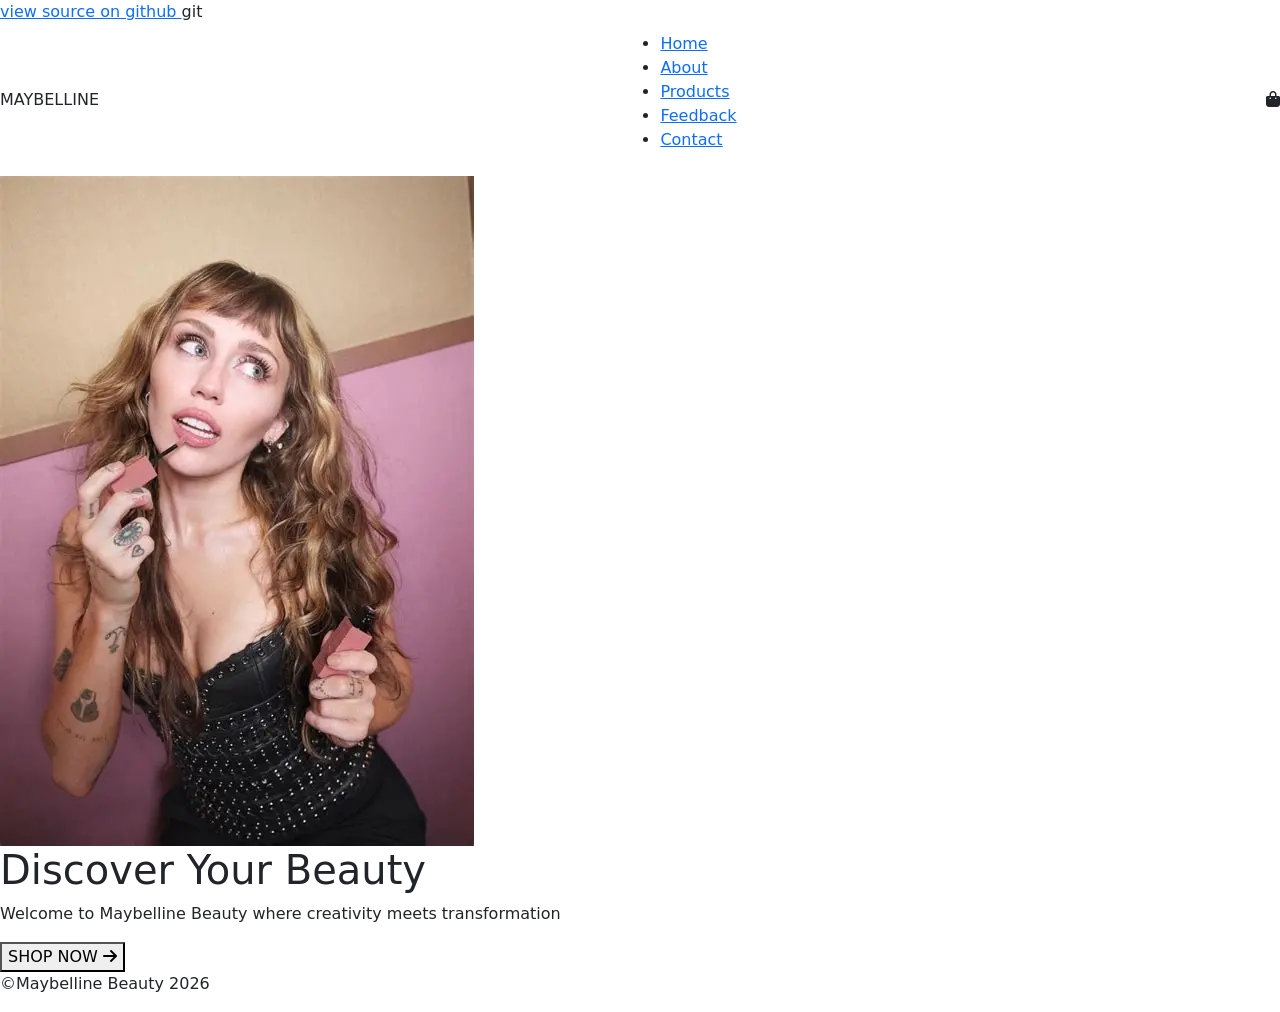
==== Index.html @ c71573ee "first commit" ====
<!DOCTYPE html>
<html lang="en">
<head>
  <meta charset="UTF-8">
  <meta name="viewport" content="width=device-width, initial-scale=1.0">
  <title>Maybelline Beauty | Home</title>
  <link href="https://cdn.jsdelivr.net/npm/bootstrap@5.3.0/dist/css/bootstrap.min.css" rel="stylesheet">
  <link rel="stylesheet" href="style.css">
  <link rel="stylesheet" href="https://cdnjs.cloudflare.com/ajax/libs/font-awesome/6.0.0-beta3/css/all.min.css">
  <a href="https://github.com/Thando-Gu/fbda25-016.git"  target="_blank" rel="noopener"> view source on github </a>git

</head>
<body>
<nav>
  <nav class="navbar">
        <div class="logo">MAYBELLINE</div>
        <ul class="nav-menu">
            <li><a href="Index.html">Home</a></li>
            <li><a href="about.html">About</a></li>
            <li><a href="Maybelline Makeup Products.html">Products</a></li>
            <li><a href="Feedback page.html">Feedback</a></li>
            <li><a href="contact.html">Contact</a></li>
        </ul>
    <div class="cart-icon"><i class="fas fa-shopping-bag"></i></div>
  </nav>

  
  <section class="hero">
    <div class="hero-container">
      <img src="images/mileyxmaybelline.jpg.webp" alt="Beauty" class="hero-img">
      <div class="hero-text">
        <h1>Discover Your Beauty</h1>
        <p>Welcome to Maybelline Beauty where creativity meets transformation</p>
        
       <button class="hero-btn-bottom" onclick="window.location.href='Maybelline Makeup Products.html'">SHOP NOW <i class="fas fa-arrow-right"></i></button>
      </div>
    </div>
  </section>

  


  
   <footer>
        <p>&copy;Maybelline Beauty 2026</p>
    </footer>

  <script src="script.js"></script>
</body>
</html>
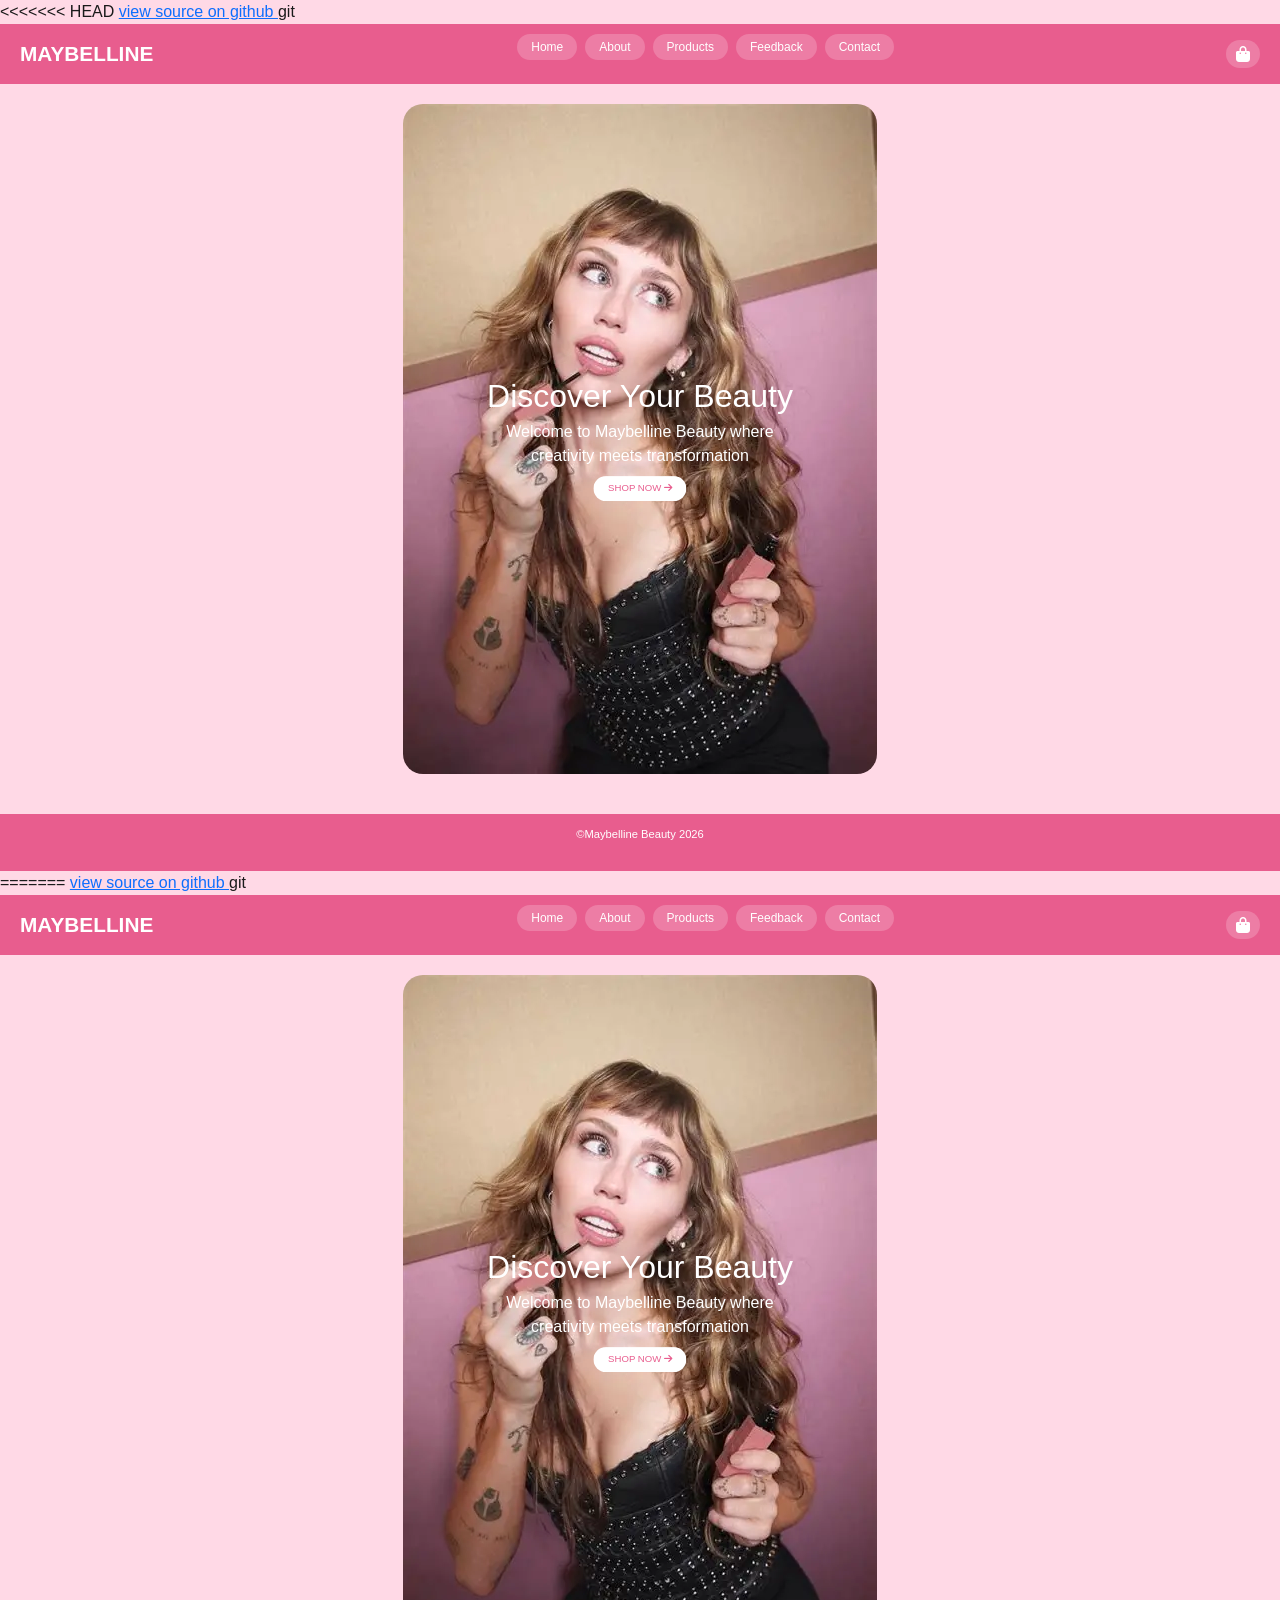
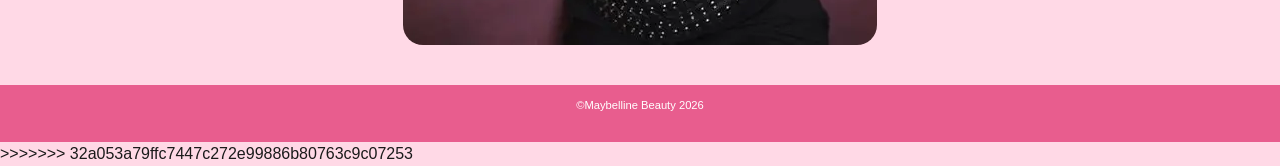
==== commit 49a763d2: "push to the repository" ====
--- a/Index.html
+++ b/Index.html
@@ -1,3 +1,4 @@
+<<<<<<< HEAD
 <!DOCTYPE html>
 <html lang="en">
 <head>
@@ -27,7 +28,7 @@
   
   <section class="hero">
     <div class="hero-container">
-      <img src="images/mileyxmaybelline.jpg.webp" alt="Beauty" class="hero-img">
+      <img src="mileyxmaybelline.jpg.webp" alt="Beauty" class="hero-img">
       <div class="hero-text">
         <h1>Discover Your Beauty</h1>
         <p>Welcome to Maybelline Beauty where creativity meets transformation</p>
@@ -47,4 +48,55 @@
 
   <script src="script.js"></script>
 </body>
+=======
+<!DOCTYPE html>
+<html lang="en">
+<head>
+  <meta charset="UTF-8">
+  <meta name="viewport" content="width=device-width, initial-scale=1.0">
+  <title>Maybelline Beauty | Home</title>
+  <link href="https://cdn.jsdelivr.net/npm/bootstrap@5.3.0/dist/css/bootstrap.min.css" rel="stylesheet">
+  <link rel="stylesheet" href="style.css">
+  <link rel="stylesheet" href="https://cdnjs.cloudflare.com/ajax/libs/font-awesome/6.0.0-beta3/css/all.min.css">
+  <a href="https://github.com/Thando-Gu/fbda25-016.git"  target="_blank" rel="noopener"> view source on github </a>git
+
+</head>
+<body>
+<nav>
+  <nav class="navbar">
+        <div class="logo">MAYBELLINE</div>
+        <ul class="nav-menu">
+            <li><a href="Index.html">Home</a></li>
+            <li><a href="about.html">About</a></li>
+            <li><a href="Maybelline Makeup Products.html">Products</a></li>
+            <li><a href="Feedback page.html">Feedback</a></li>
+            <li><a href="contact.html">Contact</a></li>
+        </ul>
+    <div class="cart-icon"><i class="fas fa-shopping-bag"></i></div>
+  </nav>
+
+  
+  <section class="hero">
+    <div class="hero-container">
+      <img src="mileyxmaybelline.jpg.webp" alt="Beauty" class="hero-img">
+      <div class="hero-text">
+        <h1>Discover Your Beauty</h1>
+        <p>Welcome to Maybelline Beauty where creativity meets transformation</p>
+        
+       <button class="hero-btn-bottom" onclick="window.location.href='Maybelline Makeup Products.html'">SHOP NOW <i class="fas fa-arrow-right"></i></button>
+      </div>
+    </div>
+  </section>
+
+  
+
+
+  
+   <footer>
+        <p>&copy;Maybelline Beauty 2026</p>
+    </footer>
+
+  <script src="script.js"></script>
+</body>
+>>>>>>> 32a053a79ffc7447c272e99886b80763c9c07253
 </html>
--- a/style.css
+++ b/style.css
@@ -0,0 +1,1469 @@
+<<<<<<< HEAD
+
+* {
+  margin: 0;
+  padding: 0;
+  box-sizing: border-box;
+}
+
+body {
+  font-family: 'Inter', sans-serif;
+  background: #ffd9e6;
+  color: #1a1a1a;
+}
+
+.navbar {
+  display: flex;
+  justify-content: space-between;
+  align-items: center;
+  padding: 10px 20px;
+  background: #e85d8e;
+  position: sticky;
+  top: 0;
+  z-index: 100;
+}
+
+.logo {
+  font-size: 1.3rem;
+  font-weight: 800;
+  color: white;
+}
+
+.nav-menu {
+  display: flex;
+  gap: 8px;
+  list-style: none;
+}
+
+.nav-menu a {
+  color: white;
+  text-decoration: none;
+  font-size: 0.75rem;
+  padding: 6px 14px;
+  background: rgba(255,255,255,0.2);
+  border-radius: 50px;
+}
+
+.nav-menu a:hover {
+  background: white;
+  color: #e85d8e;
+}
+
+.cart-icon {
+  font-size: 1rem;
+  color: white;
+  background: rgba(255,255,255,0.2);
+  padding: 6px 10px;
+  border-radius: 50px;
+  cursor: pointer;
+}
+
+.hero {
+  padding: 20px;
+  display: flex;
+  justify-content: center;
+}
+
+.hero-container {
+  position: relative;
+  max-width: 700px;
+  border-radius: 20px;
+  overflow: hidden;
+  margin: 0 auto;
+}
+
+.hero-img-portrait {
+  width: 100%;
+  height: 500px;
+  object-fit: cover;
+  object-position: center top;
+  display: block;
+}
+
+.hero-text {
+  position: absolute;
+  top: 50%;
+  left: 50%;
+  transform: translate(-50%, -50%);
+  background: none;
+  padding: 20px 25px;
+  border-radius: 16px;
+  text-align: center;
+  width: 80%;
+}
+
+.hero-text h1 {
+  font-size: 2rem;
+  color: white;
+  margin-bottom: 5px;
+  opacity: 0;
+  transform: translateY(20px);
+  animation: popUp 0.5s forwards;
+}
+
+.hero-text p {
+  font-size: 1rem;
+  color: white;
+  margin-bottom: 8px;
+  opacity: 0;
+  transform: translateY(20px);
+  animation: popUp 0.5s 0.2s forwards;
+}
+
+.hero-btn-bottom {
+  background: white;
+  border: none;
+  padding: 5px 15px;
+  font-size: 0.6rem;
+  border-radius: 50px;
+  color: #e85d8e;
+  cursor: pointer;
+  opacity: 0;
+  transform: translateY(20px);
+  animation: popUp 0.5s 0.4s forwards;
+}
+
+.hero-btn-bottom:hover {
+  background: #ffe0e8;
+}
+
+@keyframes popUp {
+  to {
+    opacity: 1;
+    transform: translateY(0);
+  }
+}
+
+.products-main {
+  padding: 20px;
+  text-align: center;
+}
+
+.products-main h1 {
+  font-size: 1.6rem;
+  color: #c23b5e;
+  margin-bottom: 8px;
+}
+
+.subtitle {
+  color: #555;
+  font-size: 0.8rem;
+  margin-bottom: 20px;
+}
+
+.categories-2x2 {
+  display: grid;
+  grid-template-columns: repeat(2, 1fr);
+  gap: 15px;
+  max-width: 600px;
+  margin: 0 auto;
+}
+
+.category-item {
+  background: white;
+  border-radius: 20px;
+  padding: 15px;
+  text-align: center;
+  box-shadow: 0 5px 15px rgba(0,0,0,0.1);
+  transition: transform 0.3s, box-shadow 0.3s;
+  overflow: hidden;
+}
+
+.category-item:hover {
+  transform: translateY(-5px);
+  box-shadow: 0 12px 25px rgba(232,93,142,0.2);
+}
+
+.category-item img {
+  width: 100%;
+  height: 140px;
+  object-fit: cover;
+  object-position: center;
+  border-radius: 12px;
+  margin-bottom: 10px;
+  display: block;
+  transition: transform 0.3s;
+}
+
+.category-item:hover img {
+  transform: scale(1.05);
+}
+
+.category-item h3 {
+  font-size: 1rem;
+  color: #333;
+  margin-bottom: 12px;
+}
+
+.view-products-btn {
+  background: #e85d8e;
+  border: none;
+  padding: 8px 18px;
+  border-radius: 50px;
+  color: white;
+  font-size: 0.75rem;
+  font-weight: 600;
+  cursor: pointer;
+  font-family: 'Inter', sans-serif;
+  transition: background 0.2s;
+}
+
+.view-products-btn:hover {
+  background: #c94272;
+}
+
+.subpage-header {
+  text-align: center;
+  padding: 20px 15px;
+  background: #ffc0d0;
+  margin-bottom: 10px;
+}
+
+.subpage-header h1 {
+  font-size: 1.4rem;
+  color: #c23b5e;
+  margin-bottom: 5px;
+}
+
+.subpage-header p {
+  font-size: 0.8rem;
+  color: #555;
+  margin-bottom: 10px;
+}
+
+.back-btn {
+  display: inline-block;
+  margin-top: 10px;
+  background: #e85d8e;
+  color: white;
+  padding: 8px 20px;
+  border-radius: 50px;
+  text-decoration: none;
+  font-size: 0.8rem;
+  font-weight: 700;
+  transition: background 0.2s;
+}
+
+.back-btn:hover {
+  background: #c94272;
+}
+
+.products-row-container {
+  display: grid;
+  grid-template-columns: repeat(4, 1fr);
+  gap: 20px;
+  padding: 30px;
+  max-width: 1100px;
+  margin: 0 auto;
+}
+
+.product-card {
+  background: white;
+  border-radius: 15px;
+  overflow: hidden;
+  text-align: center;
+  padding-bottom: 10px;
+  box-shadow: 0 4px 10px rgba(0,0,0,0.1);
+  transition: transform 0.3s, box-shadow 0.3s;
+  cursor: pointer;
+}
+
+.product-card:hover {
+  transform: translateY(-6px) scale(1.03);
+  box-shadow: 0 16px 30px rgba(232,93,142,0.25);
+}
+
+.product-img {
+  width: 100% !important;
+  height: 160px !important;
+  object-fit: cover !important;
+  object-position: center !important;
+  display: block !important;
+  transition: transform 0.3s;
+}
+
+.product-card:hover .product-img {
+  transform: scale(1.07);
+}
+
+.product-card h3 {
+  font-size: 0.7rem;
+  margin: 8px 5px 3px;
+  font-weight: 600;
+  line-height: 1.3;
+}
+
+.product-price {
+  font-weight: bold;
+  color: #e85d8e;
+  font-size: 0.85rem;
+  margin: 3px 0;
+}
+
+.buy-btn {
+  background: #e85d8e;
+  border: none;
+  padding: 5px 15px;
+  border-radius: 40px;
+  color: white;
+  font-size: 0.6rem;
+  font-weight: 600;
+  margin: 5px 0;
+  cursor: pointer;
+  font-family: 'Inter', sans-serif;
+  transition: background 0.2s, transform 0.2s;
+}
+
+.buy-btn:hover {
+  background: #c94272;
+  transform: scale(0.96);
+}
+
+.reviews-main {
+  padding: 20px;
+  text-align: center;
+}
+
+.reviews-main h1 {
+  font-size: 1.6rem;
+  color: #c23b5e;
+}
+
+.reviews-grid-page {
+  display: grid;
+  grid-template-columns: repeat(auto-fit, minmax(250px, 1fr));
+  gap: 15px;
+  max-width: 1000px;
+  margin: 20px auto;
+}
+
+.review-card-page {
+  background: white;
+  border-radius: 15px;
+  padding: 15px;
+  text-align: left;
+  box-shadow: 0 4px 10px rgba(0,0,0,0.1);
+  transition: transform 0.3s;
+}
+
+.review-card-page:hover {
+  transform: translateY(-4px);
+}
+
+.review-stars {
+  color: #ffb347;
+  font-size: 0.8rem;
+  margin-bottom: 8px;
+}
+
+.review-text-page {
+  font-size: 0.75rem;
+  line-height: 1.4;
+  font-style: italic;
+  margin: 8px 0;
+}
+
+.review-name {
+  font-weight: bold;
+  color: #e85d8e;
+  font-size: 0.7rem;
+  margin-top: 8px;
+}
+
+.contact-bootstrap-section {
+  padding: 20px;
+  max-width: 800px;
+  margin: 0 auto;
+}
+
+.contact-header-bs {
+  text-align: center;
+  margin-bottom: 20px;
+}
+
+.contact-header-bs h1 {
+  font-size: 1.6rem;
+  color: #c23b5e;
+}
+
+.contact-card-bs {
+  background: white;
+  border-radius: 20px;
+  overflow: hidden;
+  box-shadow: 0 5px 15px rgba(0,0,0,0.1);
+}
+
+.contact-info-bs {
+  background: #e85d8e;
+  padding: 15px;
+  color: white;
+  text-align: center;
+}
+
+.contact-info-bs i {
+  font-size: 1.3rem;
+  margin-bottom: 5px;
+  display: block;
+}
+
+.contact-info-bs h3 {
+  font-size: 1rem;
+  margin-bottom: 5px;
+}
+
+.contact-info-bs p {
+  font-size: 0.7rem;
+}
+
+.form-bs {
+  padding: 15px;
+}
+
+.form-bs h3 {
+  color: #c23b5e;
+  font-size: 1.1rem;
+  margin-bottom: 15px;
+  text-align: center;
+}
+
+.btn-submit-bs {
+  background: #e85d8e;
+  border: none;
+  padding: 8px;
+  width: 100%;
+  border-radius: 50px;
+  color: white;
+  font-weight: bold;
+  margin-top: 10px;
+  cursor: pointer;
+  font-family: 'Inter', sans-serif;
+  transition: background 0.2s;
+}
+
+.btn-submit-bs:hover {
+  background: #c94272;
+}
+
+.feedback-wrapper {
+  max-width: 650px;
+  margin: 2rem auto 4rem;
+  padding: 0 1.5rem;
+}
+
+.feedback-form {
+  background: white;
+  border-radius: 24px;
+  padding: 2.5rem;
+  box-shadow: 0 10px 30px rgba(0,0,0,0.1);
+}
+
+.feedback-group {
+  margin-bottom: 1.5rem;
+}
+
+.feedback-label {
+  display: block;
+  font-weight: 700;
+  font-size: 0.9rem;
+  color: #c23b5e;
+  margin-bottom: 0.5rem;
+}
+
+.feedback-input {
+  width: 100%;
+  padding: 12px 16px;
+  border: 2px solid #ffc0d0;
+  border-radius: 12px;
+  font-family: 'Inter', sans-serif;
+  font-size: 0.9rem;
+  color: #1a1a1a;
+  background: #fff9fb;
+  outline: none;
+  transition: border-color 0.25s;
+}
+
+.feedback-input:focus {
+  border-color: #e85d8e;
+}
+
+.feedback-textarea {
+  resize: vertical;
+}
+
+.star-rating {
+  display: flex;
+  gap: 0.5rem;
+}
+
+.star {
+  font-size: 2rem;
+  color: #ddd;
+  cursor: pointer;
+  transition: color 0.2s, transform 0.2s;
+}
+
+.star:hover,
+.star.selected {
+  color: #ffb347;
+  transform: scale(1.2);
+}
+
+.feedback-submit-btn {
+  width: 100%;
+  padding: 14px;
+  background: #e85d8e;
+  color: white;
+  border: none;
+  font-size: 1rem;
+  font-weight: 700;
+  font-family: 'Inter', sans-serif;
+  margin-top: 0.5rem;
+  border-radius: 50px;
+  cursor: pointer;
+  transition: background 0.2s;
+}
+
+.feedback-submit-btn:hover {
+  background: #c94272;
+}
+
+.feedback-success {
+  display: none;
+  margin-top: 1.5rem;
+  background: #d4edda;
+  color: #155724;
+  padding: 1rem;
+  border-radius: 12px;
+  text-align: center;
+  font-weight: 600;
+  font-size: 0.95rem;
+}
+
+footer {
+  background: #e85d8e;
+  text-align: center;
+  padding: 12px;
+  color: white;
+  font-size: 0.7rem;
+  margin-top: 20px;
+}
+
+@media (max-width: 768px) {
+  .navbar {
+    flex-direction: column;
+    gap: 8px;
+  }
+  .nav-menu {
+    flex-wrap: wrap;
+    justify-content: center;
+  }
+  .categories-2x2 {
+    grid-template-columns: 1fr;
+  }
+  .products-row-container {
+    grid-template-columns: repeat(2, 1fr);
+    gap: 10px;
+    padding: 15px;
+  }
+  .product-img {
+    height: 130px !important;
+  }
+  .hero-container {
+    max-width: 300px;
+  }
+  .hero-img-portrait {
+    height: 350px;
+  }
+}
+
+.feedback-page-wrapper {
+  max-width: 1000px;
+  margin: 0 auto;
+  padding: 20px;
+}
+
+.reviews-heading {
+  font-size: 1.4rem;
+  color: #c23b5e;
+  text-align: center;
+  margin-bottom: 20px;
+  font-weight: 800;
+}
+
+.reviews-grid {
+  display: grid;
+  grid-template-columns: repeat(auto-fit, minmax(220px, 1fr));
+  gap: 15px;
+  margin-bottom: 40px;
+}
+
+.feedback-title {
+  font-size: 1.3rem;
+  color: #c23b5e;
+  font-weight: 800;
+  text-align: center;
+  margin-bottom: 20px;
+}
+
+.star-label {
+  font-size: 0.85rem;
+  color: #e85d8e;
+  font-weight: 600;
+  margin-top: 5px;
+}
+
+.contact-card {
+  border-radius: 24px;
+  overflow: hidden;
+  box-shadow: 0 8px 25px rgba(0,0,0,0.1);
+  border: none;
+}
+
+.contact-left {
+  background: #e85d8e;
+  color: white;
+  padding: 40px 30px;
+}
+
+.contact-left h2 {
+  font-weight: 800;
+  font-size: 1.5rem;
+  margin-bottom: 8px;
+}
+
+.contact-left p {
+  font-size: 0.85rem;
+  opacity: 0.9;
+  margin-bottom: 30px;
+}
+
+.contact-info-item {
+  display: flex;
+  align-items: center;
+  gap: 12px;
+  margin-bottom: 20px;
+}
+
+.contact-info-item i {
+  background: rgba(255,255,255,0.25);
+  padding: 10px;
+  border-radius: 50%;
+  width: 40px;
+  height: 40px;
+  display: flex;
+  align-items: center;
+  justify-content: center;
+  font-size: 1rem;
+}
+
+.contact-info-item span {
+  font-size: 0.85rem;
+}
+
+.contact-right {
+  background: white;
+  padding: 40px 30px;
+}
+
+.contact-right h2 {
+  color: #c23b5e;
+  font-weight: 800;
+  font-size: 1.3rem;
+  margin-bottom: 20px;
+  text-align: center;
+}
+
+.contact-label {
+  font-weight: 700;
+  font-size: 0.85rem;
+  color: #c23b5e;
+  display: block;
+  margin-bottom: 6px;
+}
+
+.contact-input {
+  width: 100%;
+  border: 2px solid #ffc0d0;
+  border-radius: 12px;
+  padding: 12px 16px;
+  font-size: 0.9rem;
+  font-family: 'Inter', sans-serif;
+  outline: none;
+  transition: border-color 0.25s;
+  margin-bottom: 5px;
+}
+
+.contact-input:focus {
+  border-color: #e85d8e;
+}
+
+.btn-send {
+  background: #e85d8e;
+  color: white;
+  border: none;
+  padding: 12px;
+  width: 100%;
+  border-radius: 50px;
+  font-weight: 700;
+  font-size: 1rem;
+  cursor: pointer;
+  font-family: 'Inter', sans-serif;
+  transition: background 0.2s;
+  margin-top: 5px;
+}
+
+.btn-send:hover {
+  background: #c94272;
+}
+
+.contact-success {
+  display: none;
+  background: #d4edda;
+  color: #155724;
+  padding: 12px;
+  border-radius: 12px;
+  margin-top: 15px;
+  text-align: center;
+  font-weight: 600;
+  font-size: 0.9rem;
+}
+
+.three-col {
+  grid-template-columns: repeat(3, 1fr);
+  max-width: 800px;
+}
+=======
+
+* {
+  margin: 0;
+  padding: 0;
+  box-sizing: border-box;
+}
+
+body {
+  font-family: 'Inter', sans-serif;
+  background: #ffd9e6;
+  color: #1a1a1a;
+}
+
+.navbar {
+  display: flex;
+  justify-content: space-between;
+  align-items: center;
+  padding: 10px 20px;
+  background: #e85d8e;
+  position: sticky;
+  top: 0;
+  z-index: 100;
+}
+
+.logo {
+  font-size: 1.3rem;
+  font-weight: 800;
+  color: white;
+}
+
+.nav-menu {
+  display: flex;
+  gap: 8px;
+  list-style: none;
+}
+
+.nav-menu a {
+  color: white;
+  text-decoration: none;
+  font-size: 0.75rem;
+  padding: 6px 14px;
+  background: rgba(255,255,255,0.2);
+  border-radius: 50px;
+}
+
+.nav-menu a:hover {
+  background: white;
+  color: #e85d8e;
+}
+
+.cart-icon {
+  font-size: 1rem;
+  color: white;
+  background: rgba(255,255,255,0.2);
+  padding: 6px 10px;
+  border-radius: 50px;
+  cursor: pointer;
+}
+
+.hero {
+  padding: 20px;
+  display: flex;
+  justify-content: center;
+}
+
+.hero-container {
+  position: relative;
+  max-width: 700px;
+  border-radius: 20px;
+  overflow: hidden;
+  margin: 0 auto;
+}
+
+.hero-img-portrait {
+  width: 100%;
+  height: 500px;
+  object-fit: cover;
+  object-position: center top;
+  display: block;
+}
+
+.hero-text {
+  position: absolute;
+  top: 50%;
+  left: 50%;
+  transform: translate(-50%, -50%);
+  background: none;
+  padding: 20px 25px;
+  border-radius: 16px;
+  text-align: center;
+  width: 80%;
+}
+
+.hero-text h1 {
+  font-size: 2rem;
+  color: white;
+  margin-bottom: 5px;
+  opacity: 0;
+  transform: translateY(20px);
+  animation: popUp 0.5s forwards;
+}
+
+.hero-text p {
+  font-size: 1rem;
+  color: white;
+  margin-bottom: 8px;
+  opacity: 0;
+  transform: translateY(20px);
+  animation: popUp 0.5s 0.2s forwards;
+}
+
+.hero-btn-bottom {
+  background: white;
+  border: none;
+  padding: 5px 15px;
+  font-size: 0.6rem;
+  border-radius: 50px;
+  color: #e85d8e;
+  cursor: pointer;
+  opacity: 0;
+  transform: translateY(20px);
+  animation: popUp 0.5s 0.4s forwards;
+}
+
+.hero-btn-bottom:hover {
+  background: #ffe0e8;
+}
+
+@keyframes popUp {
+  to {
+    opacity: 1;
+    transform: translateY(0);
+  }
+}
+
+.products-main {
+  padding: 20px;
+  text-align: center;
+}
+
+.products-main h1 {
+  font-size: 1.6rem;
+  color: #c23b5e;
+  margin-bottom: 8px;
+}
+
+.subtitle {
+  color: #555;
+  font-size: 0.8rem;
+  margin-bottom: 20px;
+}
+
+.categories-2x2 {
+  display: grid;
+  grid-template-columns: repeat(2, 1fr);
+  gap: 15px;
+  max-width: 600px;
+  margin: 0 auto;
+}
+
+.category-item {
+  background: white;
+  border-radius: 20px;
+  padding: 15px;
+  text-align: center;
+  box-shadow: 0 5px 15px rgba(0,0,0,0.1);
+  transition: transform 0.3s, box-shadow 0.3s;
+  overflow: hidden;
+}
+
+.category-item:hover {
+  transform: translateY(-5px);
+  box-shadow: 0 12px 25px rgba(232,93,142,0.2);
+}
+
+.category-item img {
+  width: 100%;
+  height: 140px;
+  object-fit: cover;
+  object-position: center;
+  border-radius: 12px;
+  margin-bottom: 10px;
+  display: block;
+  transition: transform 0.3s;
+}
+
+.category-item:hover img {
+  transform: scale(1.05);
+}
+
+.category-item h3 {
+  font-size: 1rem;
+  color: #333;
+  margin-bottom: 12px;
+}
+
+.view-products-btn {
+  background: #e85d8e;
+  border: none;
+  padding: 8px 18px;
+  border-radius: 50px;
+  color: white;
+  font-size: 0.75rem;
+  font-weight: 600;
+  cursor: pointer;
+  font-family: 'Inter', sans-serif;
+  transition: background 0.2s;
+}
+
+.view-products-btn:hover {
+  background: #c94272;
+}
+
+.subpage-header {
+  text-align: center;
+  padding: 20px 15px;
+  background: #ffc0d0;
+  margin-bottom: 10px;
+}
+
+.subpage-header h1 {
+  font-size: 1.4rem;
+  color: #c23b5e;
+  margin-bottom: 5px;
+}
+
+.subpage-header p {
+  font-size: 0.8rem;
+  color: #555;
+  margin-bottom: 10px;
+}
+
+.back-btn {
+  display: inline-block;
+  margin-top: 10px;
+  background: #e85d8e;
+  color: white;
+  padding: 8px 20px;
+  border-radius: 50px;
+  text-decoration: none;
+  font-size: 0.8rem;
+  font-weight: 700;
+  transition: background 0.2s;
+}
+
+.back-btn:hover {
+  background: #c94272;
+}
+
+.products-row-container {
+  display: grid;
+  grid-template-columns: repeat(4, 1fr);
+  gap: 20px;
+  padding: 30px;
+  max-width: 1100px;
+  margin: 0 auto;
+}
+
+.product-card {
+  background: white;
+  border-radius: 15px;
+  overflow: hidden;
+  text-align: center;
+  padding-bottom: 10px;
+  box-shadow: 0 4px 10px rgba(0,0,0,0.1);
+  transition: transform 0.3s, box-shadow 0.3s;
+  cursor: pointer;
+}
+
+.product-card:hover {
+  transform: translateY(-6px) scale(1.03);
+  box-shadow: 0 16px 30px rgba(232,93,142,0.25);
+}
+
+.product-img {
+  width: 100% !important;
+  height: 160px !important;
+  object-fit: cover !important;
+  object-position: center !important;
+  display: block !important;
+  transition: transform 0.3s;
+}
+
+.product-card:hover .product-img {
+  transform: scale(1.07);
+}
+
+.product-card h3 {
+  font-size: 0.7rem;
+  margin: 8px 5px 3px;
+  font-weight: 600;
+  line-height: 1.3;
+}
+
+.product-price {
+  font-weight: bold;
+  color: #e85d8e;
+  font-size: 0.85rem;
+  margin: 3px 0;
+}
+
+.buy-btn {
+  background: #e85d8e;
+  border: none;
+  padding: 5px 15px;
+  border-radius: 40px;
+  color: white;
+  font-size: 0.6rem;
+  font-weight: 600;
+  margin: 5px 0;
+  cursor: pointer;
+  font-family: 'Inter', sans-serif;
+  transition: background 0.2s, transform 0.2s;
+}
+
+.buy-btn:hover {
+  background: #c94272;
+  transform: scale(0.96);
+}
+
+.reviews-main {
+  padding: 20px;
+  text-align: center;
+}
+
+.reviews-main h1 {
+  font-size: 1.6rem;
+  color: #c23b5e;
+}
+
+.reviews-grid-page {
+  display: grid;
+  grid-template-columns: repeat(auto-fit, minmax(250px, 1fr));
+  gap: 15px;
+  max-width: 1000px;
+  margin: 20px auto;
+}
+
+.review-card-page {
+  background: white;
+  border-radius: 15px;
+  padding: 15px;
+  text-align: left;
+  box-shadow: 0 4px 10px rgba(0,0,0,0.1);
+  transition: transform 0.3s;
+}
+
+.review-card-page:hover {
+  transform: translateY(-4px);
+}
+
+.review-stars {
+  color: #ffb347;
+  font-size: 0.8rem;
+  margin-bottom: 8px;
+}
+
+.review-text-page {
+  font-size: 0.75rem;
+  line-height: 1.4;
+  font-style: italic;
+  margin: 8px 0;
+}
+
+.review-name {
+  font-weight: bold;
+  color: #e85d8e;
+  font-size: 0.7rem;
+  margin-top: 8px;
+}
+
+.contact-bootstrap-section {
+  padding: 20px;
+  max-width: 800px;
+  margin: 0 auto;
+}
+
+.contact-header-bs {
+  text-align: center;
+  margin-bottom: 20px;
+}
+
+.contact-header-bs h1 {
+  font-size: 1.6rem;
+  color: #c23b5e;
+}
+
+.contact-card-bs {
+  background: white;
+  border-radius: 20px;
+  overflow: hidden;
+  box-shadow: 0 5px 15px rgba(0,0,0,0.1);
+}
+
+.contact-info-bs {
+  background: #e85d8e;
+  padding: 15px;
+  color: white;
+  text-align: center;
+}
+
+.contact-info-bs i {
+  font-size: 1.3rem;
+  margin-bottom: 5px;
+  display: block;
+}
+
+.contact-info-bs h3 {
+  font-size: 1rem;
+  margin-bottom: 5px;
+}
+
+.contact-info-bs p {
+  font-size: 0.7rem;
+}
+
+.form-bs {
+  padding: 15px;
+}
+
+.form-bs h3 {
+  color: #c23b5e;
+  font-size: 1.1rem;
+  margin-bottom: 15px;
+  text-align: center;
+}
+
+.btn-submit-bs {
+  background: #e85d8e;
+  border: none;
+  padding: 8px;
+  width: 100%;
+  border-radius: 50px;
+  color: white;
+  font-weight: bold;
+  margin-top: 10px;
+  cursor: pointer;
+  font-family: 'Inter', sans-serif;
+  transition: background 0.2s;
+}
+
+.btn-submit-bs:hover {
+  background: #c94272;
+}
+
+.feedback-wrapper {
+  max-width: 650px;
+  margin: 2rem auto 4rem;
+  padding: 0 1.5rem;
+}
+
+.feedback-form {
+  background: white;
+  border-radius: 24px;
+  padding: 2.5rem;
+  box-shadow: 0 10px 30px rgba(0,0,0,0.1);
+}
+
+.feedback-group {
+  margin-bottom: 1.5rem;
+}
+
+.feedback-label {
+  display: block;
+  font-weight: 700;
+  font-size: 0.9rem;
+  color: #c23b5e;
+  margin-bottom: 0.5rem;
+}
+
+.feedback-input {
+  width: 100%;
+  padding: 12px 16px;
+  border: 2px solid #ffc0d0;
+  border-radius: 12px;
+  font-family: 'Inter', sans-serif;
+  font-size: 0.9rem;
+  color: #1a1a1a;
+  background: #fff9fb;
+  outline: none;
+  transition: border-color 0.25s;
+}
+
+.feedback-input:focus {
+  border-color: #e85d8e;
+}
+
+.feedback-textarea {
+  resize: vertical;
+}
+
+.star-rating {
+  display: flex;
+  gap: 0.5rem;
+}
+
+.star {
+  font-size: 2rem;
+  color: #ddd;
+  cursor: pointer;
+  transition: color 0.2s, transform 0.2s;
+}
+
+.star:hover,
+.star.selected {
+  color: #ffb347;
+  transform: scale(1.2);
+}
+
+.feedback-submit-btn {
+  width: 100%;
+  padding: 14px;
+  background: #e85d8e;
+  color: white;
+  border: none;
+  font-size: 1rem;
+  font-weight: 700;
+  font-family: 'Inter', sans-serif;
+  margin-top: 0.5rem;
+  border-radius: 50px;
+  cursor: pointer;
+  transition: background 0.2s;
+}
+
+.feedback-submit-btn:hover {
+  background: #c94272;
+}
+
+.feedback-success {
+  display: none;
+  margin-top: 1.5rem;
+  background: #d4edda;
+  color: #155724;
+  padding: 1rem;
+  border-radius: 12px;
+  text-align: center;
+  font-weight: 600;
+  font-size: 0.95rem;
+}
+
+footer {
+  background: #e85d8e;
+  text-align: center;
+  padding: 12px;
+  color: white;
+  font-size: 0.7rem;
+  margin-top: 20px;
+}
+
+@media (max-width: 768px) {
+  .navbar {
+    flex-direction: column;
+    gap: 8px;
+  }
+  .nav-menu {
+    flex-wrap: wrap;
+    justify-content: center;
+  }
+  .categories-2x2 {
+    grid-template-columns: 1fr;
+  }
+  .products-row-container {
+    grid-template-columns: repeat(2, 1fr);
+    gap: 10px;
+    padding: 15px;
+  }
+  .product-img {
+    height: 130px !important;
+  }
+  .hero-container {
+    max-width: 300px;
+  }
+  .hero-img-portrait {
+    height: 350px;
+  }
+}
+
+.feedback-page-wrapper {
+  max-width: 1000px;
+  margin: 0 auto;
+  padding: 20px;
+}
+
+.reviews-heading {
+  font-size: 1.4rem;
+  color: #c23b5e;
+  text-align: center;
+  margin-bottom: 20px;
+  font-weight: 800;
+}
+
+.reviews-grid {
+  display: grid;
+  grid-template-columns: repeat(auto-fit, minmax(220px, 1fr));
+  gap: 15px;
+  margin-bottom: 40px;
+}
+
+.feedback-title {
+  font-size: 1.3rem;
+  color: #c23b5e;
+  font-weight: 800;
+  text-align: center;
+  margin-bottom: 20px;
+}
+
+.star-label {
+  font-size: 0.85rem;
+  color: #e85d8e;
+  font-weight: 600;
+  margin-top: 5px;
+}
+
+.contact-card {
+  border-radius: 24px;
+  overflow: hidden;
+  box-shadow: 0 8px 25px rgba(0,0,0,0.1);
+  border: none;
+}
+
+.contact-left {
+  background: #e85d8e;
+  color: white;
+  padding: 40px 30px;
+}
+
+.contact-left h2 {
+  font-weight: 800;
+  font-size: 1.5rem;
+  margin-bottom: 8px;
+}
+
+.contact-left p {
+  font-size: 0.85rem;
+  opacity: 0.9;
+  margin-bottom: 30px;
+}
+
+.contact-info-item {
+  display: flex;
+  align-items: center;
+  gap: 12px;
+  margin-bottom: 20px;
+}
+
+.contact-info-item i {
+  background: rgba(255,255,255,0.25);
+  padding: 10px;
+  border-radius: 50%;
+  width: 40px;
+  height: 40px;
+  display: flex;
+  align-items: center;
+  justify-content: center;
+  font-size: 1rem;
+}
+
+.contact-info-item span {
+  font-size: 0.85rem;
+}
+
+.contact-right {
+  background: white;
+  padding: 40px 30px;
+}
+
+.contact-right h2 {
+  color: #c23b5e;
+  font-weight: 800;
+  font-size: 1.3rem;
+  margin-bottom: 20px;
+  text-align: center;
+}
+
+.contact-label {
+  font-weight: 700;
+  font-size: 0.85rem;
+  color: #c23b5e;
+  display: block;
+  margin-bottom: 6px;
+}
+
+.contact-input {
+  width: 100%;
+  border: 2px solid #ffc0d0;
+  border-radius: 12px;
+  padding: 12px 16px;
+  font-size: 0.9rem;
+  font-family: 'Inter', sans-serif;
+  outline: none;
+  transition: border-color 0.25s;
+  margin-bottom: 5px;
+}
+
+.contact-input:focus {
+  border-color: #e85d8e;
+}
+
+.btn-send {
+  background: #e85d8e;
+  color: white;
+  border: none;
+  padding: 12px;
+  width: 100%;
+  border-radius: 50px;
+  font-weight: 700;
+  font-size: 1rem;
+  cursor: pointer;
+  font-family: 'Inter', sans-serif;
+  transition: background 0.2s;
+  margin-top: 5px;
+}
+
+.btn-send:hover {
+  background: #c94272;
+}
+
+.contact-success {
+  display: none;
+  background: #d4edda;
+  color: #155724;
+  padding: 12px;
+  border-radius: 12px;
+  margin-top: 15px;
+  text-align: center;
+  font-weight: 600;
+  font-size: 0.9rem;
+}
+
+.three-col {
+  grid-template-columns: repeat(3, 1fr);
+  max-width: 800px;
+}
+>>>>>>> 32a053a79ffc7447c272e99886b80763c9c07253
--- a/style.css
+++ b/style.css
@@ -0,0 +1,1469 @@
+<<<<<<< HEAD
+
+* {
+  margin: 0;
+  padding: 0;
+  box-sizing: border-box;
+}
+
+body {
+  font-family: 'Inter', sans-serif;
+  background: #ffd9e6;
+  color: #1a1a1a;
+}
+
+.navbar {
+  display: flex;
+  justify-content: space-between;
+  align-items: center;
+  padding: 10px 20px;
+  background: #e85d8e;
+  position: sticky;
+  top: 0;
+  z-index: 100;
+}
+
+.logo {
+  font-size: 1.3rem;
+  font-weight: 800;
+  color: white;
+}
+
+.nav-menu {
+  display: flex;
+  gap: 8px;
+  list-style: none;
+}
+
+.nav-menu a {
+  color: white;
+  text-decoration: none;
+  font-size: 0.75rem;
+  padding: 6px 14px;
+  background: rgba(255,255,255,0.2);
+  border-radius: 50px;
+}
+
+.nav-menu a:hover {
+  background: white;
+  color: #e85d8e;
+}
+
+.cart-icon {
+  font-size: 1rem;
+  color: white;
+  background: rgba(255,255,255,0.2);
+  padding: 6px 10px;
+  border-radius: 50px;
+  cursor: pointer;
+}
+
+.hero {
+  padding: 20px;
+  display: flex;
+  justify-content: center;
+}
+
+.hero-container {
+  position: relative;
+  max-width: 700px;
+  border-radius: 20px;
+  overflow: hidden;
+  margin: 0 auto;
+}
+
+.hero-img-portrait {
+  width: 100%;
+  height: 500px;
+  object-fit: cover;
+  object-position: center top;
+  display: block;
+}
+
+.hero-text {
+  position: absolute;
+  top: 50%;
+  left: 50%;
+  transform: translate(-50%, -50%);
+  background: none;
+  padding: 20px 25px;
+  border-radius: 16px;
+  text-align: center;
+  width: 80%;
+}
+
+.hero-text h1 {
+  font-size: 2rem;
+  color: white;
+  margin-bottom: 5px;
+  opacity: 0;
+  transform: translateY(20px);
+  animation: popUp 0.5s forwards;
+}
+
+.hero-text p {
+  font-size: 1rem;
+  color: white;
+  margin-bottom: 8px;
+  opacity: 0;
+  transform: translateY(20px);
+  animation: popUp 0.5s 0.2s forwards;
+}
+
+.hero-btn-bottom {
+  background: white;
+  border: none;
+  padding: 5px 15px;
+  font-size: 0.6rem;
+  border-radius: 50px;
+  color: #e85d8e;
+  cursor: pointer;
+  opacity: 0;
+  transform: translateY(20px);
+  animation: popUp 0.5s 0.4s forwards;
+}
+
+.hero-btn-bottom:hover {
+  background: #ffe0e8;
+}
+
+@keyframes popUp {
+  to {
+    opacity: 1;
+    transform: translateY(0);
+  }
+}
+
+.products-main {
+  padding: 20px;
+  text-align: center;
+}
+
+.products-main h1 {
+  font-size: 1.6rem;
+  color: #c23b5e;
+  margin-bottom: 8px;
+}
+
+.subtitle {
+  color: #555;
+  font-size: 0.8rem;
+  margin-bottom: 20px;
+}
+
+.categories-2x2 {
+  display: grid;
+  grid-template-columns: repeat(2, 1fr);
+  gap: 15px;
+  max-width: 600px;
+  margin: 0 auto;
+}
+
+.category-item {
+  background: white;
+  border-radius: 20px;
+  padding: 15px;
+  text-align: center;
+  box-shadow: 0 5px 15px rgba(0,0,0,0.1);
+  transition: transform 0.3s, box-shadow 0.3s;
+  overflow: hidden;
+}
+
+.category-item:hover {
+  transform: translateY(-5px);
+  box-shadow: 0 12px 25px rgba(232,93,142,0.2);
+}
+
+.category-item img {
+  width: 100%;
+  height: 140px;
+  object-fit: cover;
+  object-position: center;
+  border-radius: 12px;
+  margin-bottom: 10px;
+  display: block;
+  transition: transform 0.3s;
+}
+
+.category-item:hover img {
+  transform: scale(1.05);
+}
+
+.category-item h3 {
+  font-size: 1rem;
+  color: #333;
+  margin-bottom: 12px;
+}
+
+.view-products-btn {
+  background: #e85d8e;
+  border: none;
+  padding: 8px 18px;
+  border-radius: 50px;
+  color: white;
+  font-size: 0.75rem;
+  font-weight: 600;
+  cursor: pointer;
+  font-family: 'Inter', sans-serif;
+  transition: background 0.2s;
+}
+
+.view-products-btn:hover {
+  background: #c94272;
+}
+
+.subpage-header {
+  text-align: center;
+  padding: 20px 15px;
+  background: #ffc0d0;
+  margin-bottom: 10px;
+}
+
+.subpage-header h1 {
+  font-size: 1.4rem;
+  color: #c23b5e;
+  margin-bottom: 5px;
+}
+
+.subpage-header p {
+  font-size: 0.8rem;
+  color: #555;
+  margin-bottom: 10px;
+}
+
+.back-btn {
+  display: inline-block;
+  margin-top: 10px;
+  background: #e85d8e;
+  color: white;
+  padding: 8px 20px;
+  border-radius: 50px;
+  text-decoration: none;
+  font-size: 0.8rem;
+  font-weight: 700;
+  transition: background 0.2s;
+}
+
+.back-btn:hover {
+  background: #c94272;
+}
+
+.products-row-container {
+  display: grid;
+  grid-template-columns: repeat(4, 1fr);
+  gap: 20px;
+  padding: 30px;
+  max-width: 1100px;
+  margin: 0 auto;
+}
+
+.product-card {
+  background: white;
+  border-radius: 15px;
+  overflow: hidden;
+  text-align: center;
+  padding-bottom: 10px;
+  box-shadow: 0 4px 10px rgba(0,0,0,0.1);
+  transition: transform 0.3s, box-shadow 0.3s;
+  cursor: pointer;
+}
+
+.product-card:hover {
+  transform: translateY(-6px) scale(1.03);
+  box-shadow: 0 16px 30px rgba(232,93,142,0.25);
+}
+
+.product-img {
+  width: 100% !important;
+  height: 160px !important;
+  object-fit: cover !important;
+  object-position: center !important;
+  display: block !important;
+  transition: transform 0.3s;
+}
+
+.product-card:hover .product-img {
+  transform: scale(1.07);
+}
+
+.product-card h3 {
+  font-size: 0.7rem;
+  margin: 8px 5px 3px;
+  font-weight: 600;
+  line-height: 1.3;
+}
+
+.product-price {
+  font-weight: bold;
+  color: #e85d8e;
+  font-size: 0.85rem;
+  margin: 3px 0;
+}
+
+.buy-btn {
+  background: #e85d8e;
+  border: none;
+  padding: 5px 15px;
+  border-radius: 40px;
+  color: white;
+  font-size: 0.6rem;
+  font-weight: 600;
+  margin: 5px 0;
+  cursor: pointer;
+  font-family: 'Inter', sans-serif;
+  transition: background 0.2s, transform 0.2s;
+}
+
+.buy-btn:hover {
+  background: #c94272;
+  transform: scale(0.96);
+}
+
+.reviews-main {
+  padding: 20px;
+  text-align: center;
+}
+
+.reviews-main h1 {
+  font-size: 1.6rem;
+  color: #c23b5e;
+}
+
+.reviews-grid-page {
+  display: grid;
+  grid-template-columns: repeat(auto-fit, minmax(250px, 1fr));
+  gap: 15px;
+  max-width: 1000px;
+  margin: 20px auto;
+}
+
+.review-card-page {
+  background: white;
+  border-radius: 15px;
+  padding: 15px;
+  text-align: left;
+  box-shadow: 0 4px 10px rgba(0,0,0,0.1);
+  transition: transform 0.3s;
+}
+
+.review-card-page:hover {
+  transform: translateY(-4px);
+}
+
+.review-stars {
+  color: #ffb347;
+  font-size: 0.8rem;
+  margin-bottom: 8px;
+}
+
+.review-text-page {
+  font-size: 0.75rem;
+  line-height: 1.4;
+  font-style: italic;
+  margin: 8px 0;
+}
+
+.review-name {
+  font-weight: bold;
+  color: #e85d8e;
+  font-size: 0.7rem;
+  margin-top: 8px;
+}
+
+.contact-bootstrap-section {
+  padding: 20px;
+  max-width: 800px;
+  margin: 0 auto;
+}
+
+.contact-header-bs {
+  text-align: center;
+  margin-bottom: 20px;
+}
+
+.contact-header-bs h1 {
+  font-size: 1.6rem;
+  color: #c23b5e;
+}
+
+.contact-card-bs {
+  background: white;
+  border-radius: 20px;
+  overflow: hidden;
+  box-shadow: 0 5px 15px rgba(0,0,0,0.1);
+}
+
+.contact-info-bs {
+  background: #e85d8e;
+  padding: 15px;
+  color: white;
+  text-align: center;
+}
+
+.contact-info-bs i {
+  font-size: 1.3rem;
+  margin-bottom: 5px;
+  display: block;
+}
+
+.contact-info-bs h3 {
+  font-size: 1rem;
+  margin-bottom: 5px;
+}
+
+.contact-info-bs p {
+  font-size: 0.7rem;
+}
+
+.form-bs {
+  padding: 15px;
+}
+
+.form-bs h3 {
+  color: #c23b5e;
+  font-size: 1.1rem;
+  margin-bottom: 15px;
+  text-align: center;
+}
+
+.btn-submit-bs {
+  background: #e85d8e;
+  border: none;
+  padding: 8px;
+  width: 100%;
+  border-radius: 50px;
+  color: white;
+  font-weight: bold;
+  margin-top: 10px;
+  cursor: pointer;
+  font-family: 'Inter', sans-serif;
+  transition: background 0.2s;
+}
+
+.btn-submit-bs:hover {
+  background: #c94272;
+}
+
+.feedback-wrapper {
+  max-width: 650px;
+  margin: 2rem auto 4rem;
+  padding: 0 1.5rem;
+}
+
+.feedback-form {
+  background: white;
+  border-radius: 24px;
+  padding: 2.5rem;
+  box-shadow: 0 10px 30px rgba(0,0,0,0.1);
+}
+
+.feedback-group {
+  margin-bottom: 1.5rem;
+}
+
+.feedback-label {
+  display: block;
+  font-weight: 700;
+  font-size: 0.9rem;
+  color: #c23b5e;
+  margin-bottom: 0.5rem;
+}
+
+.feedback-input {
+  width: 100%;
+  padding: 12px 16px;
+  border: 2px solid #ffc0d0;
+  border-radius: 12px;
+  font-family: 'Inter', sans-serif;
+  font-size: 0.9rem;
+  color: #1a1a1a;
+  background: #fff9fb;
+  outline: none;
+  transition: border-color 0.25s;
+}
+
+.feedback-input:focus {
+  border-color: #e85d8e;
+}
+
+.feedback-textarea {
+  resize: vertical;
+}
+
+.star-rating {
+  display: flex;
+  gap: 0.5rem;
+}
+
+.star {
+  font-size: 2rem;
+  color: #ddd;
+  cursor: pointer;
+  transition: color 0.2s, transform 0.2s;
+}
+
+.star:hover,
+.star.selected {
+  color: #ffb347;
+  transform: scale(1.2);
+}
+
+.feedback-submit-btn {
+  width: 100%;
+  padding: 14px;
+  background: #e85d8e;
+  color: white;
+  border: none;
+  font-size: 1rem;
+  font-weight: 700;
+  font-family: 'Inter', sans-serif;
+  margin-top: 0.5rem;
+  border-radius: 50px;
+  cursor: pointer;
+  transition: background 0.2s;
+}
+
+.feedback-submit-btn:hover {
+  background: #c94272;
+}
+
+.feedback-success {
+  display: none;
+  margin-top: 1.5rem;
+  background: #d4edda;
+  color: #155724;
+  padding: 1rem;
+  border-radius: 12px;
+  text-align: center;
+  font-weight: 600;
+  font-size: 0.95rem;
+}
+
+footer {
+  background: #e85d8e;
+  text-align: center;
+  padding: 12px;
+  color: white;
+  font-size: 0.7rem;
+  margin-top: 20px;
+}
+
+@media (max-width: 768px) {
+  .navbar {
+    flex-direction: column;
+    gap: 8px;
+  }
+  .nav-menu {
+    flex-wrap: wrap;
+    justify-content: center;
+  }
+  .categories-2x2 {
+    grid-template-columns: 1fr;
+  }
+  .products-row-container {
+    grid-template-columns: repeat(2, 1fr);
+    gap: 10px;
+    padding: 15px;
+  }
+  .product-img {
+    height: 130px !important;
+  }
+  .hero-container {
+    max-width: 300px;
+  }
+  .hero-img-portrait {
+    height: 350px;
+  }
+}
+
+.feedback-page-wrapper {
+  max-width: 1000px;
+  margin: 0 auto;
+  padding: 20px;
+}
+
+.reviews-heading {
+  font-size: 1.4rem;
+  color: #c23b5e;
+  text-align: center;
+  margin-bottom: 20px;
+  font-weight: 800;
+}
+
+.reviews-grid {
+  display: grid;
+  grid-template-columns: repeat(auto-fit, minmax(220px, 1fr));
+  gap: 15px;
+  margin-bottom: 40px;
+}
+
+.feedback-title {
+  font-size: 1.3rem;
+  color: #c23b5e;
+  font-weight: 800;
+  text-align: center;
+  margin-bottom: 20px;
+}
+
+.star-label {
+  font-size: 0.85rem;
+  color: #e85d8e;
+  font-weight: 600;
+  margin-top: 5px;
+}
+
+.contact-card {
+  border-radius: 24px;
+  overflow: hidden;
+  box-shadow: 0 8px 25px rgba(0,0,0,0.1);
+  border: none;
+}
+
+.contact-left {
+  background: #e85d8e;
+  color: white;
+  padding: 40px 30px;
+}
+
+.contact-left h2 {
+  font-weight: 800;
+  font-size: 1.5rem;
+  margin-bottom: 8px;
+}
+
+.contact-left p {
+  font-size: 0.85rem;
+  opacity: 0.9;
+  margin-bottom: 30px;
+}
+
+.contact-info-item {
+  display: flex;
+  align-items: center;
+  gap: 12px;
+  margin-bottom: 20px;
+}
+
+.contact-info-item i {
+  background: rgba(255,255,255,0.25);
+  padding: 10px;
+  border-radius: 50%;
+  width: 40px;
+  height: 40px;
+  display: flex;
+  align-items: center;
+  justify-content: center;
+  font-size: 1rem;
+}
+
+.contact-info-item span {
+  font-size: 0.85rem;
+}
+
+.contact-right {
+  background: white;
+  padding: 40px 30px;
+}
+
+.contact-right h2 {
+  color: #c23b5e;
+  font-weight: 800;
+  font-size: 1.3rem;
+  margin-bottom: 20px;
+  text-align: center;
+}
+
+.contact-label {
+  font-weight: 700;
+  font-size: 0.85rem;
+  color: #c23b5e;
+  display: block;
+  margin-bottom: 6px;
+}
+
+.contact-input {
+  width: 100%;
+  border: 2px solid #ffc0d0;
+  border-radius: 12px;
+  padding: 12px 16px;
+  font-size: 0.9rem;
+  font-family: 'Inter', sans-serif;
+  outline: none;
+  transition: border-color 0.25s;
+  margin-bottom: 5px;
+}
+
+.contact-input:focus {
+  border-color: #e85d8e;
+}
+
+.btn-send {
+  background: #e85d8e;
+  color: white;
+  border: none;
+  padding: 12px;
+  width: 100%;
+  border-radius: 50px;
+  font-weight: 700;
+  font-size: 1rem;
+  cursor: pointer;
+  font-family: 'Inter', sans-serif;
+  transition: background 0.2s;
+  margin-top: 5px;
+}
+
+.btn-send:hover {
+  background: #c94272;
+}
+
+.contact-success {
+  display: none;
+  background: #d4edda;
+  color: #155724;
+  padding: 12px;
+  border-radius: 12px;
+  margin-top: 15px;
+  text-align: center;
+  font-weight: 600;
+  font-size: 0.9rem;
+}
+
+.three-col {
+  grid-template-columns: repeat(3, 1fr);
+  max-width: 800px;
+}
+=======
+
+* {
+  margin: 0;
+  padding: 0;
+  box-sizing: border-box;
+}
+
+body {
+  font-family: 'Inter', sans-serif;
+  background: #ffd9e6;
+  color: #1a1a1a;
+}
+
+.navbar {
+  display: flex;
+  justify-content: space-between;
+  align-items: center;
+  padding: 10px 20px;
+  background: #e85d8e;
+  position: sticky;
+  top: 0;
+  z-index: 100;
+}
+
+.logo {
+  font-size: 1.3rem;
+  font-weight: 800;
+  color: white;
+}
+
+.nav-menu {
+  display: flex;
+  gap: 8px;
+  list-style: none;
+}
+
+.nav-menu a {
+  color: white;
+  text-decoration: none;
+  font-size: 0.75rem;
+  padding: 6px 14px;
+  background: rgba(255,255,255,0.2);
+  border-radius: 50px;
+}
+
+.nav-menu a:hover {
+  background: white;
+  color: #e85d8e;
+}
+
+.cart-icon {
+  font-size: 1rem;
+  color: white;
+  background: rgba(255,255,255,0.2);
+  padding: 6px 10px;
+  border-radius: 50px;
+  cursor: pointer;
+}
+
+.hero {
+  padding: 20px;
+  display: flex;
+  justify-content: center;
+}
+
+.hero-container {
+  position: relative;
+  max-width: 700px;
+  border-radius: 20px;
+  overflow: hidden;
+  margin: 0 auto;
+}
+
+.hero-img-portrait {
+  width: 100%;
+  height: 500px;
+  object-fit: cover;
+  object-position: center top;
+  display: block;
+}
+
+.hero-text {
+  position: absolute;
+  top: 50%;
+  left: 50%;
+  transform: translate(-50%, -50%);
+  background: none;
+  padding: 20px 25px;
+  border-radius: 16px;
+  text-align: center;
+  width: 80%;
+}
+
+.hero-text h1 {
+  font-size: 2rem;
+  color: white;
+  margin-bottom: 5px;
+  opacity: 0;
+  transform: translateY(20px);
+  animation: popUp 0.5s forwards;
+}
+
+.hero-text p {
+  font-size: 1rem;
+  color: white;
+  margin-bottom: 8px;
+  opacity: 0;
+  transform: translateY(20px);
+  animation: popUp 0.5s 0.2s forwards;
+}
+
+.hero-btn-bottom {
+  background: white;
+  border: none;
+  padding: 5px 15px;
+  font-size: 0.6rem;
+  border-radius: 50px;
+  color: #e85d8e;
+  cursor: pointer;
+  opacity: 0;
+  transform: translateY(20px);
+  animation: popUp 0.5s 0.4s forwards;
+}
+
+.hero-btn-bottom:hover {
+  background: #ffe0e8;
+}
+
+@keyframes popUp {
+  to {
+    opacity: 1;
+    transform: translateY(0);
+  }
+}
+
+.products-main {
+  padding: 20px;
+  text-align: center;
+}
+
+.products-main h1 {
+  font-size: 1.6rem;
+  color: #c23b5e;
+  margin-bottom: 8px;
+}
+
+.subtitle {
+  color: #555;
+  font-size: 0.8rem;
+  margin-bottom: 20px;
+}
+
+.categories-2x2 {
+  display: grid;
+  grid-template-columns: repeat(2, 1fr);
+  gap: 15px;
+  max-width: 600px;
+  margin: 0 auto;
+}
+
+.category-item {
+  background: white;
+  border-radius: 20px;
+  padding: 15px;
+  text-align: center;
+  box-shadow: 0 5px 15px rgba(0,0,0,0.1);
+  transition: transform 0.3s, box-shadow 0.3s;
+  overflow: hidden;
+}
+
+.category-item:hover {
+  transform: translateY(-5px);
+  box-shadow: 0 12px 25px rgba(232,93,142,0.2);
+}
+
+.category-item img {
+  width: 100%;
+  height: 140px;
+  object-fit: cover;
+  object-position: center;
+  border-radius: 12px;
+  margin-bottom: 10px;
+  display: block;
+  transition: transform 0.3s;
+}
+
+.category-item:hover img {
+  transform: scale(1.05);
+}
+
+.category-item h3 {
+  font-size: 1rem;
+  color: #333;
+  margin-bottom: 12px;
+}
+
+.view-products-btn {
+  background: #e85d8e;
+  border: none;
+  padding: 8px 18px;
+  border-radius: 50px;
+  color: white;
+  font-size: 0.75rem;
+  font-weight: 600;
+  cursor: pointer;
+  font-family: 'Inter', sans-serif;
+  transition: background 0.2s;
+}
+
+.view-products-btn:hover {
+  background: #c94272;
+}
+
+.subpage-header {
+  text-align: center;
+  padding: 20px 15px;
+  background: #ffc0d0;
+  margin-bottom: 10px;
+}
+
+.subpage-header h1 {
+  font-size: 1.4rem;
+  color: #c23b5e;
+  margin-bottom: 5px;
+}
+
+.subpage-header p {
+  font-size: 0.8rem;
+  color: #555;
+  margin-bottom: 10px;
+}
+
+.back-btn {
+  display: inline-block;
+  margin-top: 10px;
+  background: #e85d8e;
+  color: white;
+  padding: 8px 20px;
+  border-radius: 50px;
+  text-decoration: none;
+  font-size: 0.8rem;
+  font-weight: 700;
+  transition: background 0.2s;
+}
+
+.back-btn:hover {
+  background: #c94272;
+}
+
+.products-row-container {
+  display: grid;
+  grid-template-columns: repeat(4, 1fr);
+  gap: 20px;
+  padding: 30px;
+  max-width: 1100px;
+  margin: 0 auto;
+}
+
+.product-card {
+  background: white;
+  border-radius: 15px;
+  overflow: hidden;
+  text-align: center;
+  padding-bottom: 10px;
+  box-shadow: 0 4px 10px rgba(0,0,0,0.1);
+  transition: transform 0.3s, box-shadow 0.3s;
+  cursor: pointer;
+}
+
+.product-card:hover {
+  transform: translateY(-6px) scale(1.03);
+  box-shadow: 0 16px 30px rgba(232,93,142,0.25);
+}
+
+.product-img {
+  width: 100% !important;
+  height: 160px !important;
+  object-fit: cover !important;
+  object-position: center !important;
+  display: block !important;
+  transition: transform 0.3s;
+}
+
+.product-card:hover .product-img {
+  transform: scale(1.07);
+}
+
+.product-card h3 {
+  font-size: 0.7rem;
+  margin: 8px 5px 3px;
+  font-weight: 600;
+  line-height: 1.3;
+}
+
+.product-price {
+  font-weight: bold;
+  color: #e85d8e;
+  font-size: 0.85rem;
+  margin: 3px 0;
+}
+
+.buy-btn {
+  background: #e85d8e;
+  border: none;
+  padding: 5px 15px;
+  border-radius: 40px;
+  color: white;
+  font-size: 0.6rem;
+  font-weight: 600;
+  margin: 5px 0;
+  cursor: pointer;
+  font-family: 'Inter', sans-serif;
+  transition: background 0.2s, transform 0.2s;
+}
+
+.buy-btn:hover {
+  background: #c94272;
+  transform: scale(0.96);
+}
+
+.reviews-main {
+  padding: 20px;
+  text-align: center;
+}
+
+.reviews-main h1 {
+  font-size: 1.6rem;
+  color: #c23b5e;
+}
+
+.reviews-grid-page {
+  display: grid;
+  grid-template-columns: repeat(auto-fit, minmax(250px, 1fr));
+  gap: 15px;
+  max-width: 1000px;
+  margin: 20px auto;
+}
+
+.review-card-page {
+  background: white;
+  border-radius: 15px;
+  padding: 15px;
+  text-align: left;
+  box-shadow: 0 4px 10px rgba(0,0,0,0.1);
+  transition: transform 0.3s;
+}
+
+.review-card-page:hover {
+  transform: translateY(-4px);
+}
+
+.review-stars {
+  color: #ffb347;
+  font-size: 0.8rem;
+  margin-bottom: 8px;
+}
+
+.review-text-page {
+  font-size: 0.75rem;
+  line-height: 1.4;
+  font-style: italic;
+  margin: 8px 0;
+}
+
+.review-name {
+  font-weight: bold;
+  color: #e85d8e;
+  font-size: 0.7rem;
+  margin-top: 8px;
+}
+
+.contact-bootstrap-section {
+  padding: 20px;
+  max-width: 800px;
+  margin: 0 auto;
+}
+
+.contact-header-bs {
+  text-align: center;
+  margin-bottom: 20px;
+}
+
+.contact-header-bs h1 {
+  font-size: 1.6rem;
+  color: #c23b5e;
+}
+
+.contact-card-bs {
+  background: white;
+  border-radius: 20px;
+  overflow: hidden;
+  box-shadow: 0 5px 15px rgba(0,0,0,0.1);
+}
+
+.contact-info-bs {
+  background: #e85d8e;
+  padding: 15px;
+  color: white;
+  text-align: center;
+}
+
+.contact-info-bs i {
+  font-size: 1.3rem;
+  margin-bottom: 5px;
+  display: block;
+}
+
+.contact-info-bs h3 {
+  font-size: 1rem;
+  margin-bottom: 5px;
+}
+
+.contact-info-bs p {
+  font-size: 0.7rem;
+}
+
+.form-bs {
+  padding: 15px;
+}
+
+.form-bs h3 {
+  color: #c23b5e;
+  font-size: 1.1rem;
+  margin-bottom: 15px;
+  text-align: center;
+}
+
+.btn-submit-bs {
+  background: #e85d8e;
+  border: none;
+  padding: 8px;
+  width: 100%;
+  border-radius: 50px;
+  color: white;
+  font-weight: bold;
+  margin-top: 10px;
+  cursor: pointer;
+  font-family: 'Inter', sans-serif;
+  transition: background 0.2s;
+}
+
+.btn-submit-bs:hover {
+  background: #c94272;
+}
+
+.feedback-wrapper {
+  max-width: 650px;
+  margin: 2rem auto 4rem;
+  padding: 0 1.5rem;
+}
+
+.feedback-form {
+  background: white;
+  border-radius: 24px;
+  padding: 2.5rem;
+  box-shadow: 0 10px 30px rgba(0,0,0,0.1);
+}
+
+.feedback-group {
+  margin-bottom: 1.5rem;
+}
+
+.feedback-label {
+  display: block;
+  font-weight: 700;
+  font-size: 0.9rem;
+  color: #c23b5e;
+  margin-bottom: 0.5rem;
+}
+
+.feedback-input {
+  width: 100%;
+  padding: 12px 16px;
+  border: 2px solid #ffc0d0;
+  border-radius: 12px;
+  font-family: 'Inter', sans-serif;
+  font-size: 0.9rem;
+  color: #1a1a1a;
+  background: #fff9fb;
+  outline: none;
+  transition: border-color 0.25s;
+}
+
+.feedback-input:focus {
+  border-color: #e85d8e;
+}
+
+.feedback-textarea {
+  resize: vertical;
+}
+
+.star-rating {
+  display: flex;
+  gap: 0.5rem;
+}
+
+.star {
+  font-size: 2rem;
+  color: #ddd;
+  cursor: pointer;
+  transition: color 0.2s, transform 0.2s;
+}
+
+.star:hover,
+.star.selected {
+  color: #ffb347;
+  transform: scale(1.2);
+}
+
+.feedback-submit-btn {
+  width: 100%;
+  padding: 14px;
+  background: #e85d8e;
+  color: white;
+  border: none;
+  font-size: 1rem;
+  font-weight: 700;
+  font-family: 'Inter', sans-serif;
+  margin-top: 0.5rem;
+  border-radius: 50px;
+  cursor: pointer;
+  transition: background 0.2s;
+}
+
+.feedback-submit-btn:hover {
+  background: #c94272;
+}
+
+.feedback-success {
+  display: none;
+  margin-top: 1.5rem;
+  background: #d4edda;
+  color: #155724;
+  padding: 1rem;
+  border-radius: 12px;
+  text-align: center;
+  font-weight: 600;
+  font-size: 0.95rem;
+}
+
+footer {
+  background: #e85d8e;
+  text-align: center;
+  padding: 12px;
+  color: white;
+  font-size: 0.7rem;
+  margin-top: 20px;
+}
+
+@media (max-width: 768px) {
+  .navbar {
+    flex-direction: column;
+    gap: 8px;
+  }
+  .nav-menu {
+    flex-wrap: wrap;
+    justify-content: center;
+  }
+  .categories-2x2 {
+    grid-template-columns: 1fr;
+  }
+  .products-row-container {
+    grid-template-columns: repeat(2, 1fr);
+    gap: 10px;
+    padding: 15px;
+  }
+  .product-img {
+    height: 130px !important;
+  }
+  .hero-container {
+    max-width: 300px;
+  }
+  .hero-img-portrait {
+    height: 350px;
+  }
+}
+
+.feedback-page-wrapper {
+  max-width: 1000px;
+  margin: 0 auto;
+  padding: 20px;
+}
+
+.reviews-heading {
+  font-size: 1.4rem;
+  color: #c23b5e;
+  text-align: center;
+  margin-bottom: 20px;
+  font-weight: 800;
+}
+
+.reviews-grid {
+  display: grid;
+  grid-template-columns: repeat(auto-fit, minmax(220px, 1fr));
+  gap: 15px;
+  margin-bottom: 40px;
+}
+
+.feedback-title {
+  font-size: 1.3rem;
+  color: #c23b5e;
+  font-weight: 800;
+  text-align: center;
+  margin-bottom: 20px;
+}
+
+.star-label {
+  font-size: 0.85rem;
+  color: #e85d8e;
+  font-weight: 600;
+  margin-top: 5px;
+}
+
+.contact-card {
+  border-radius: 24px;
+  overflow: hidden;
+  box-shadow: 0 8px 25px rgba(0,0,0,0.1);
+  border: none;
+}
+
+.contact-left {
+  background: #e85d8e;
+  color: white;
+  padding: 40px 30px;
+}
+
+.contact-left h2 {
+  font-weight: 800;
+  font-size: 1.5rem;
+  margin-bottom: 8px;
+}
+
+.contact-left p {
+  font-size: 0.85rem;
+  opacity: 0.9;
+  margin-bottom: 30px;
+}
+
+.contact-info-item {
+  display: flex;
+  align-items: center;
+  gap: 12px;
+  margin-bottom: 20px;
+}
+
+.contact-info-item i {
+  background: rgba(255,255,255,0.25);
+  padding: 10px;
+  border-radius: 50%;
+  width: 40px;
+  height: 40px;
+  display: flex;
+  align-items: center;
+  justify-content: center;
+  font-size: 1rem;
+}
+
+.contact-info-item span {
+  font-size: 0.85rem;
+}
+
+.contact-right {
+  background: white;
+  padding: 40px 30px;
+}
+
+.contact-right h2 {
+  color: #c23b5e;
+  font-weight: 800;
+  font-size: 1.3rem;
+  margin-bottom: 20px;
+  text-align: center;
+}
+
+.contact-label {
+  font-weight: 700;
+  font-size: 0.85rem;
+  color: #c23b5e;
+  display: block;
+  margin-bottom: 6px;
+}
+
+.contact-input {
+  width: 100%;
+  border: 2px solid #ffc0d0;
+  border-radius: 12px;
+  padding: 12px 16px;
+  font-size: 0.9rem;
+  font-family: 'Inter', sans-serif;
+  outline: none;
+  transition: border-color 0.25s;
+  margin-bottom: 5px;
+}
+
+.contact-input:focus {
+  border-color: #e85d8e;
+}
+
+.btn-send {
+  background: #e85d8e;
+  color: white;
+  border: none;
+  padding: 12px;
+  width: 100%;
+  border-radius: 50px;
+  font-weight: 700;
+  font-size: 1rem;
+  cursor: pointer;
+  font-family: 'Inter', sans-serif;
+  transition: background 0.2s;
+  margin-top: 5px;
+}
+
+.btn-send:hover {
+  background: #c94272;
+}
+
+.contact-success {
+  display: none;
+  background: #d4edda;
+  color: #155724;
+  padding: 12px;
+  border-radius: 12px;
+  margin-top: 15px;
+  text-align: center;
+  font-weight: 600;
+  font-size: 0.9rem;
+}
+
+.three-col {
+  grid-template-columns: repeat(3, 1fr);
+  max-width: 800px;
+}
+>>>>>>> 32a053a79ffc7447c272e99886b80763c9c07253
